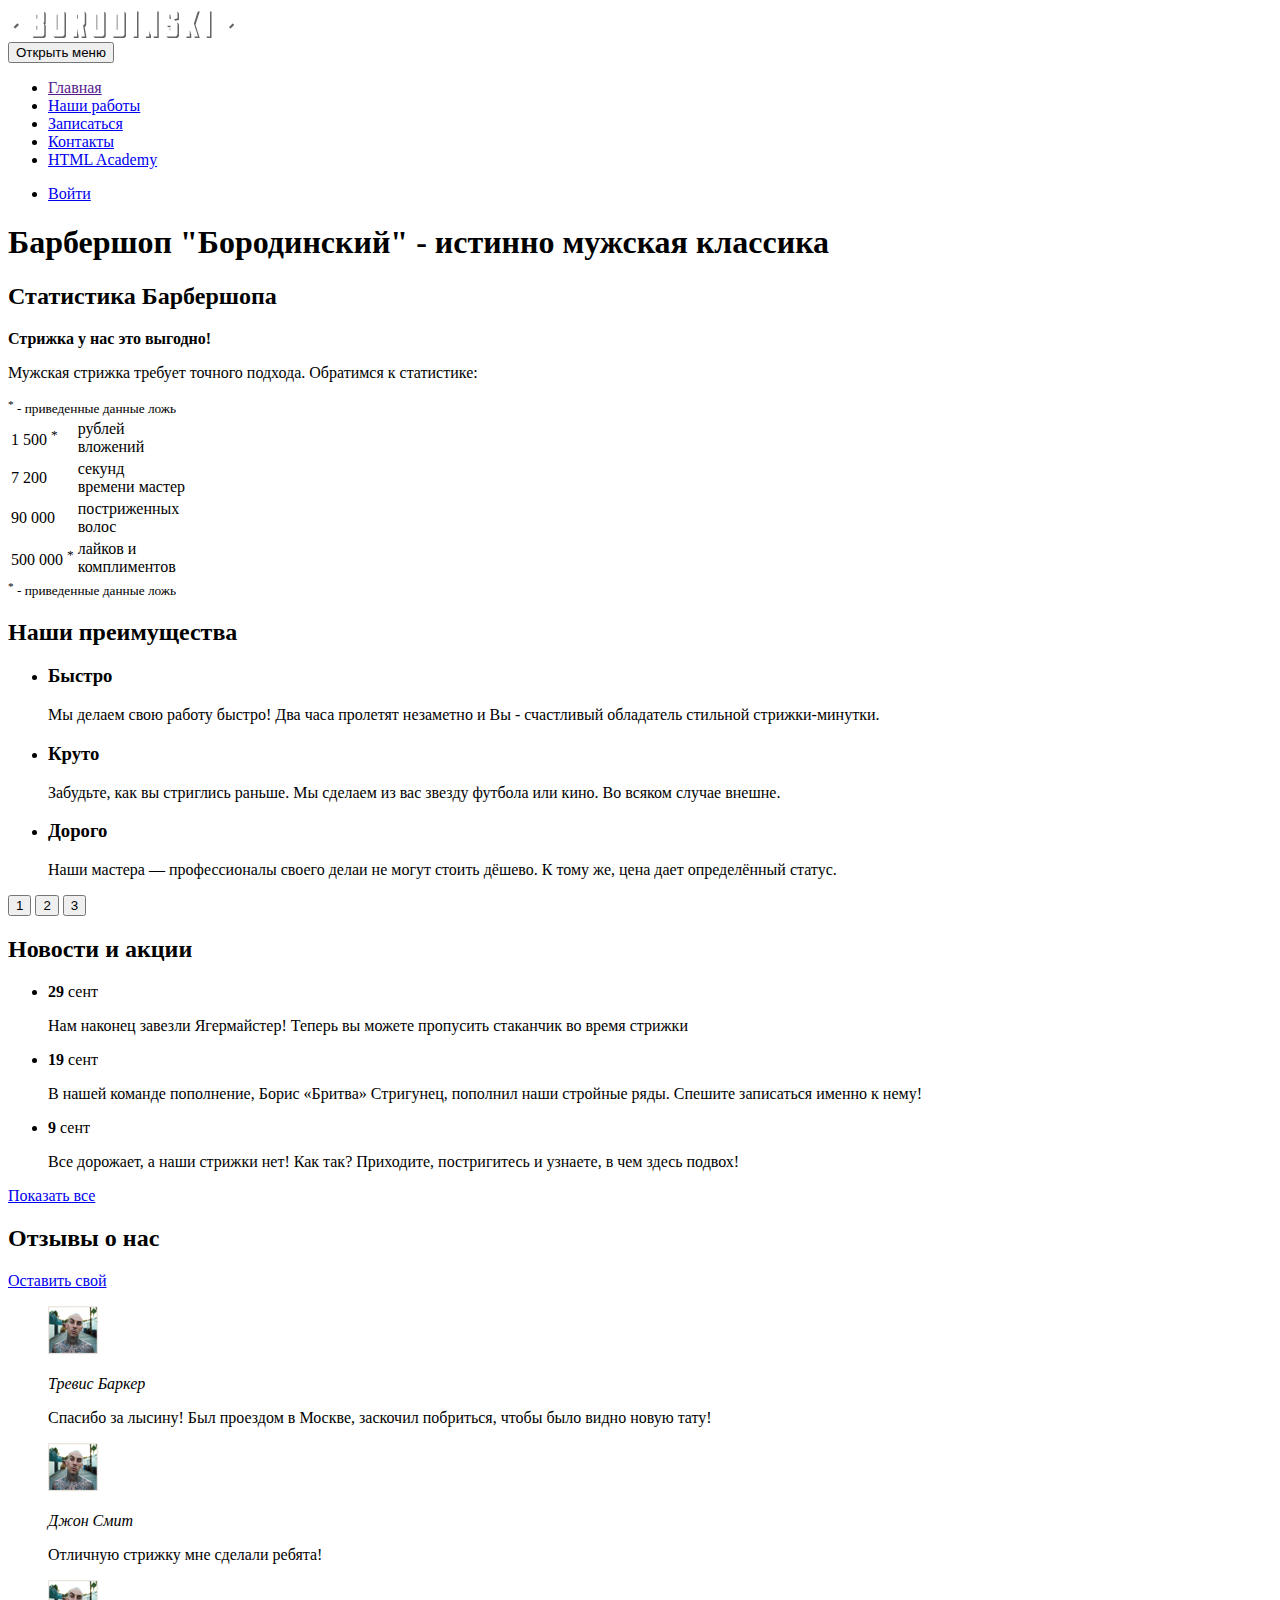
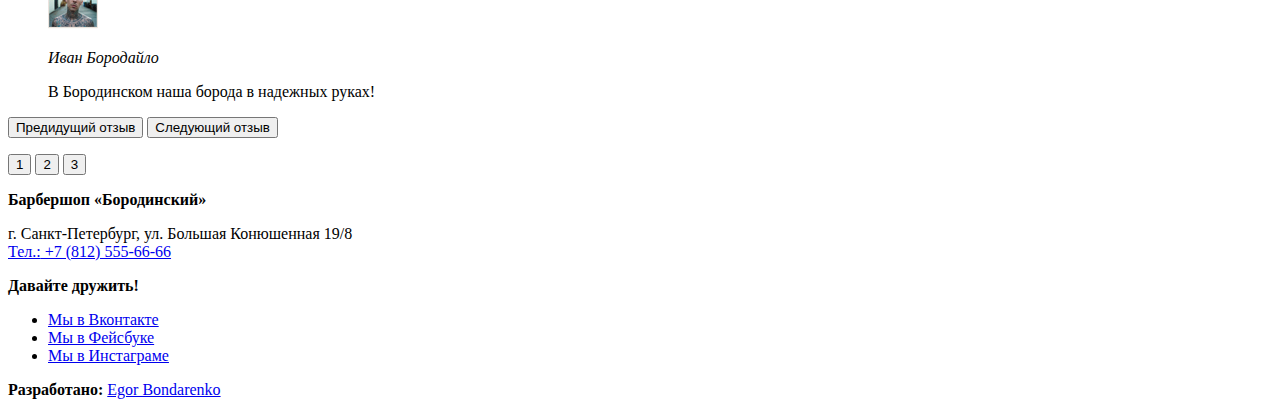
==== index.html @ 4ed4a664 "разметка сайта" ====
<!DOCTYPE html>
<html lang="ru">
<head>
    <meta charset="UTF-8">
    <meta name="viewport" content="width=device-width, initial-scale=1.0">
    <title>Document</title>
</head>
<body>
    <header class="header">
        <a class="header__logo">
            <img class="header__logo-image" src="img/logotype-mobile.jpg" alt="Барбершоп Бородинский" width="226" height="30">
        </a>
        <nav class="navigation">
            <button class="navigation__list" type="button">Открыть меню</button>
            <ul class="nav">
                <li class="nav__item">
                    <a href="">Главная</a>
                </li>
                <li class="nav__item">
                    <a href="photo.html">Наши работы</a>
                </li>
                <li class="nav__item">
                    <a href="form.html">Записаться</a>
                </li>
                <li class="nav__item">
                    <a href="contacts.html">Контакты</a>
                </li>
                <li class="nav__item">
                    <a href="https://htmlacademy.ru/">HTML Academy</a>
                </li>
            </ul>
            <ul class="login">
                <li>
                    <a href="login.html">Войти</a>
                </li>
            </ul>
        </nav>
    </header>
    
    <main class="page-main">
        <h1 class="visually-hidden">Барбершоп "Бородинский" - истинно мужская классика</h1>
        <section class="main-stats">
                <header class="stats__header">
                    <h2 class="visually-hidden">Статистика Барбершопа</h2>
                    <b class="stats__slogan">Стрижка у нас это выгодно!</b>
                    <p class="stats__intro">Мужская стрижка требует точного подхода. Обратимся к статистике:</p>
                    <small class="stats__legend stats__legend-top">
                        <sup>*</sup> - приведенные данные ложь
                    </small>
                </header>
                    <table class="stats__list">
                        <tr>
                            <td class="stats__value">
                                1 500 <sup>*</sup>
                            </td>
                            <td class="stats__field">
                                рублей <br> вложений
                            </td>
                        </tr>
                        <tr>
                            <td class="stats__value">
                                7 200 
                            </td>
                            <td class="stats__field">
                                секунд <br> времени мастер
                            </td>
                        </tr>
                        <tr>
                            <td class="stats__value">
                                90 000 
                            </td>
                            <td class="stats__field">
                                постриженных <br> волос
                            </td>
                        </tr>
                        <tr>
                            <td class="stats__value">
                                500 000 <sup>*</sup>
                            </td>
                            <td class="stats__field">
                                лайков и <br> комплиментов
                            </td>
                        </tr>
                    </table>
                    <small class="stats__legend stats__legend-bottom">
                        <sup>*</sup> - приведенные данные ложь
                    </small>
             </section>

             <section class="advantages">
               <div class="advantages__wrapper slider">
                <h2 class="visually-hidden">Наши преимущества</h2>
                <ul class="advantages__list slider__list">
                   <li class="advantages__item advantages__item--fast slider__item">
                    <h3 class="advantages__title">Быстро</h3>
                    <p class="advantages__description">Мы делаем свою работу быстро! Два часа пролетят незаметно и Вы - счастливый обладатель стильной стрижки-минутки.</p>
                   </li>

                   <li class="advantages__item advantages__item--cool slider__item">
                    <h3 class="advantages__title">Круто</h3>
                    <p class="advantages__description">Забудьте, как вы стриглись раньше. Мы сделаем из вас звезду футбола или кино. Во всяком случае внешне.</p>
                   </li>

                   <li class="advantages__item advantages__item--price slider__item">
                    <h3 class="advantages__title">Дорого</h3>
                    <p class="advantages__description">Наши мастера — профессионалы своего делаи не могут стоить дёшево. К тому же, цена дает определённый статус.</p>
                   </li>
                </ul>
                <p class="advantages__toggles slider__toggles">
                    <button class="slider__toggle" type="button">1</button>
                    <button class="slider__toggle" type="button">2</button>
                    <button class="slider__toggle" type="button">3</button>
                </p>
               </div>
             </section>

             <section class="news">
              <div class="news__wrapper">
                <h2 class="news__tittle">Новости и акции</h2>
                <ul class="news__list">
                    <li class="news__item">
                        <time class="news__date" datetime="2023-09-29">
                            <b class="news__day">29</b> сент
                        </time>
                        <p class="news__text">Нам наконец завезли Ягермайстер! Теперь вы можете пропусить стаканчик во время стрижки</p>
                    </li>
                    <li class="news__item">
                        <time class="news__date" datetime="2023-09-29">
                            <b class="news__day">19</b> сент
                        </time>
                        <p class="news__text">В нашей команде пополнение, Борис «Бритва» Стригунец, пополнил наши стройные ряды. Спешите записаться именно к нему!</p>
                    </li>
                    <li class="news__item">
                        <time class="news__date" datetime="2023-09-29">
                            <b class="news__day">9</b> сент
                        </time>
                        <p class="news__text">Все дорожает, а наши стрижки нет! Как так? Приходите, постригитесь и узнаете, в чем здесь подвох!</p>
                    </li>
                </ul>
                <a class="news__to-all button" href="#">Показать все</a>
              </div>
             </section>

             <section class="reviews">
                <div class="reviews__wrapper slider">
                    <h2 class="reviews__title">Отзывы о нас</h2>
                    <a class="reviews__write button" href="#">Оставить свой</a>
                    <div class="reviews__list slider__list">
                        <blockquote class="reviews__item slider__item">
                        <p class="reviews__author-picture">
                            <img src="img/foto_authora_mini.jpg" alt="фото автора поста" width="50" height="49">
                        </p> 

                        <cite class="reviews__author-name">Тревис Баркер</cite>
                        <p class="reviews__text">Спасибо за лысину! Был проездом в Москве, заскочил побриться, чтобы было видно новую тату!</p>
                        </blockquote>

                        <blockquote class="reviews__item slider__item">
                        <p class="reviews__author-picture">
                            <img src="img/foto_authora_mini.jpg" alt="фото автора поста" width="50" height="49">
                        </p> 

                        <cite class="reviews__author-name">Джон Смит</cite>
                        <p class="reviews__text">Отличную стрижку мне сделали ребята!</p>
                      </blockquote>

                     <blockquote class="reviews__item slider__item">
                        <p class="reviews__author-picture">
                            <img src="img/foto_authora_mini.jpg" alt="фото автора поста" width="50" height="49">
                        </p> 

                        <cite class="reviews__author-name">Иван Бородайло</cite>
                        <p class="reviews__text">В Бородинском наша борода в надежных руках!</p>
                     </blockquote>
                    <button class="reviews__prev">Предидущий отзыв</button>
                    <button class="reviews__next">Следующий отзыв</button>
                    </div>

                        <p class="reviews__toggles slider__toggles">
                            <button class="slider__toggle" type="button">1</button>
                            <button class="slider__toggle" type="button">2</button>
                            <button class="slider__toggle" type="button">3</button>
                        </p>
                </div>
             </section>
            </main>
            <footer class="page-footer">
                <div class="page-footer__wrapper">
                  <div class="page-footer__contacts contacts">
                    <b class="contacts__title">Барбершоп «Бородинский»</b>
                    <p class="contacts__text">
                      г. Санкт-Петербург, ул. Большая Конюшенная 19/8<br>
                      <a class="contacts__phone" href="tel:+78125556666">
                        <span class="contacts__phone-mobile">Тел.:</span> +7 (812) 555-66-66
                      </a>
                    </p>
                  </div>
                  <div class="page-footer__social social">
                    <b class="social__title">Давайте дружить!</b>
                    <ul class="social__list">
                      <li class="social__item">
                        <a class="social__link social__link--vkontakte" href="https://vk.com/htmlacademy">Мы в Вконтакте</a>
                      </li>
                      <li class="social__item">
                        <a class="social__link social__link--facebook" href="https://www.facebook.com/htmlacademy">Мы в Фейсбуке</a>
                      </li>
                      <li class="social__item">
                        <a class="social__link social__link--instagram" href="https://www.instagram.com/htmlacademy">Мы в Инстаграме</a>
                      </li>
                    </ul>
                  </div>
                  <div class="page-footer__copyright copyright">
                    <b class="copyright__text">Разработано:</b>
                    <a class="button copyright__link" href="https://htmlacademy.ru/intensive/adaptive">Egor Bondarenko</a>
                  </div>
                </div>
              </footer>
</body>
</html>
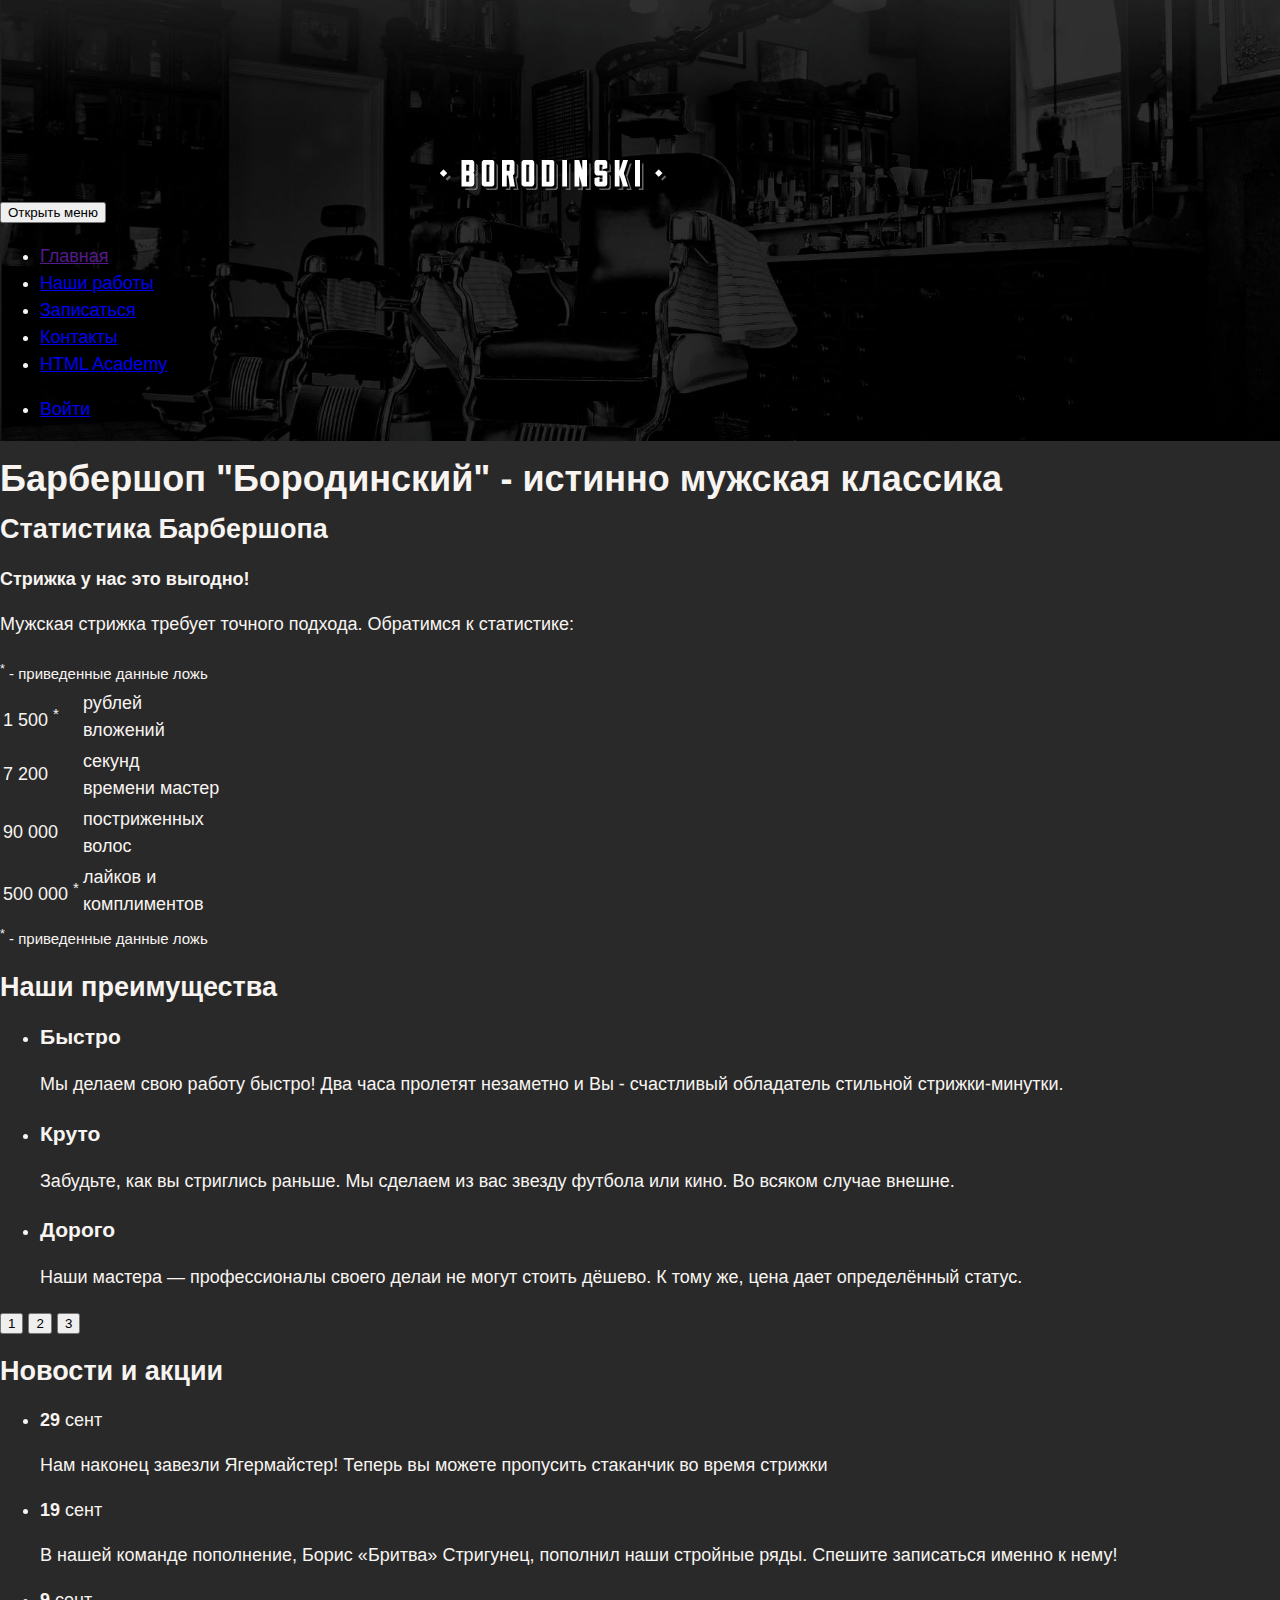
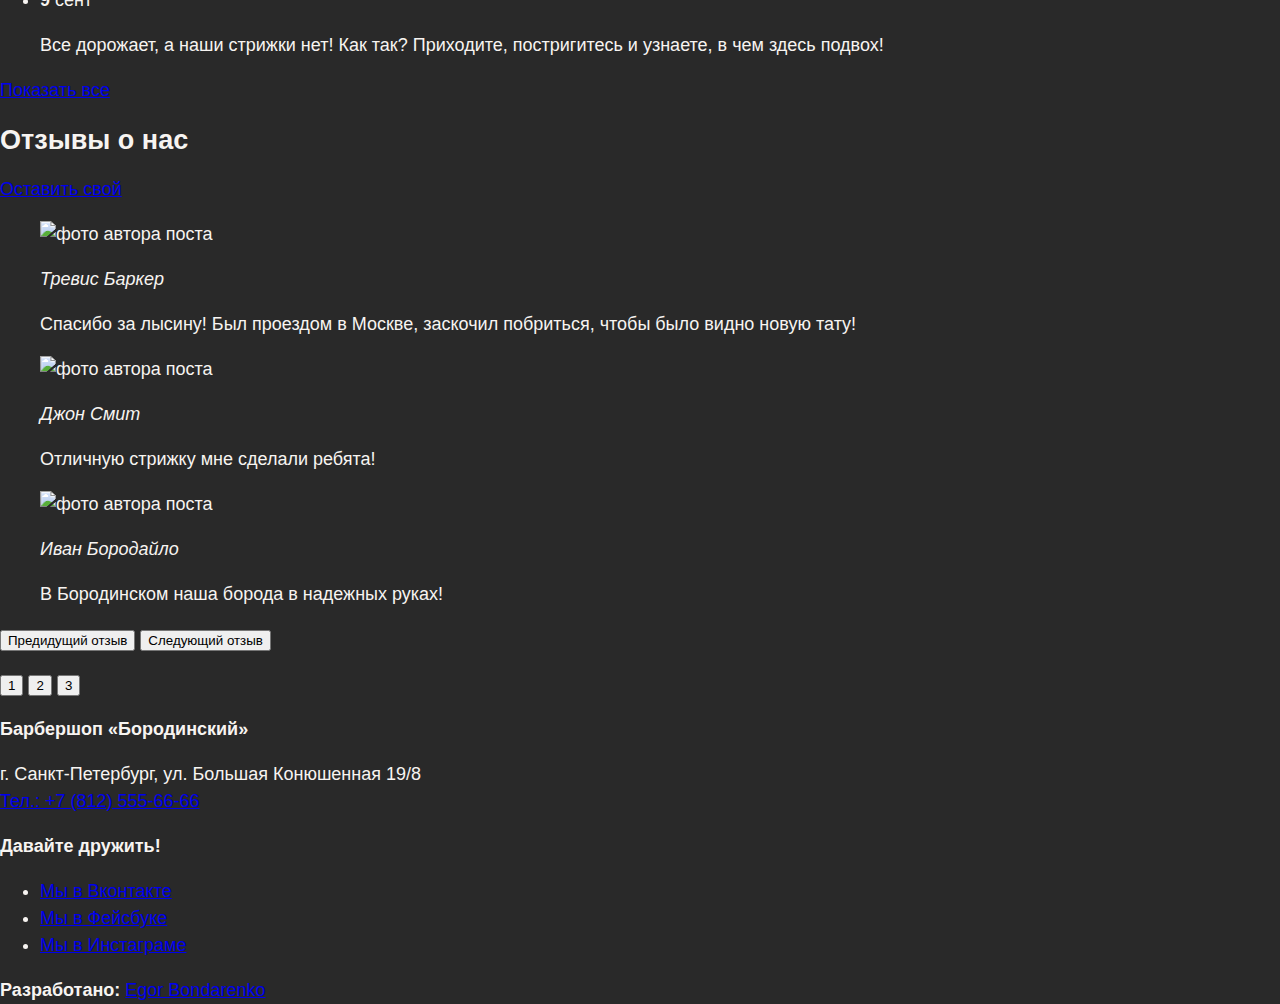
==== commit 599a2585: "закончу на этом" ====
--- a/index.html
+++ b/index.html
@@ -3,12 +3,18 @@
 <head>
     <meta charset="UTF-8">
     <meta name="viewport" content="width=device-width, initial-scale=1.0">
+    <meta name="viewport" content="width=device-width,initial-scale=1">
     <title>Document</title>
+
+    <link rel="stylesheet" href="/css/style.css">
+    <link rel="stylesheet" href="/css/header.css">
+    <link rel="stylesheet" href="/css/main.css">
+    <link rel="stylesheet" href="/css/footer.css">
 </head>
 <body>
     <header class="header">
         <a class="header__logo">
-            <img class="header__logo-image" src="img/logotype-mobile.jpg" alt="Барбершоп Бородинский" width="226" height="30">
+            <img class="header__logo-image" src="/img/logotype-mobile.png" alt="Барбершоп Бородинский" width="226" height="30">
         </a>
         <nav class="navigation">
             <button class="navigation__list" type="button">Открыть меню</button>
--- a/css/style.css
+++ b/css/style.css
@@ -0,0 +1,11 @@
+body {
+    min-width: 320px;
+    margin: 0;
+    padding: 0;
+    font-size: 18px;
+    line-height: 27px;
+    font-family: "Arial", sans-serif;
+    color: #f7f4f1;
+    font-style: normal;
+    background-color: #292929;
+}--- a/css/header.css
+++ b/css/header.css
@@ -0,0 +1,41 @@
+.header {
+display: flex;
+flex-direction: column;
+background: #292929 url("/img/bg.jpg") no-repeat 50% 0;
+background-size: 1200px auto;
+background-size: cover;
+}
+
+    @media (min-width: 770px) {
+        .header__logo-image {
+            margin-top: 160px;
+            height: 30px;
+            text-align: center;
+            margin-left: 225px;
+         }
+}
+
+    @media (min-width: 1200px) {
+        .header__logo-image {
+            height: 30px;
+            text-align: center;
+            margin-left: 440px;
+         }
+}
+
+
+
+
+
+.navigation {
+
+    &__list {
+    }
+}
+.nav {
+
+    &__item {
+    }
+}
+.login {
+}
